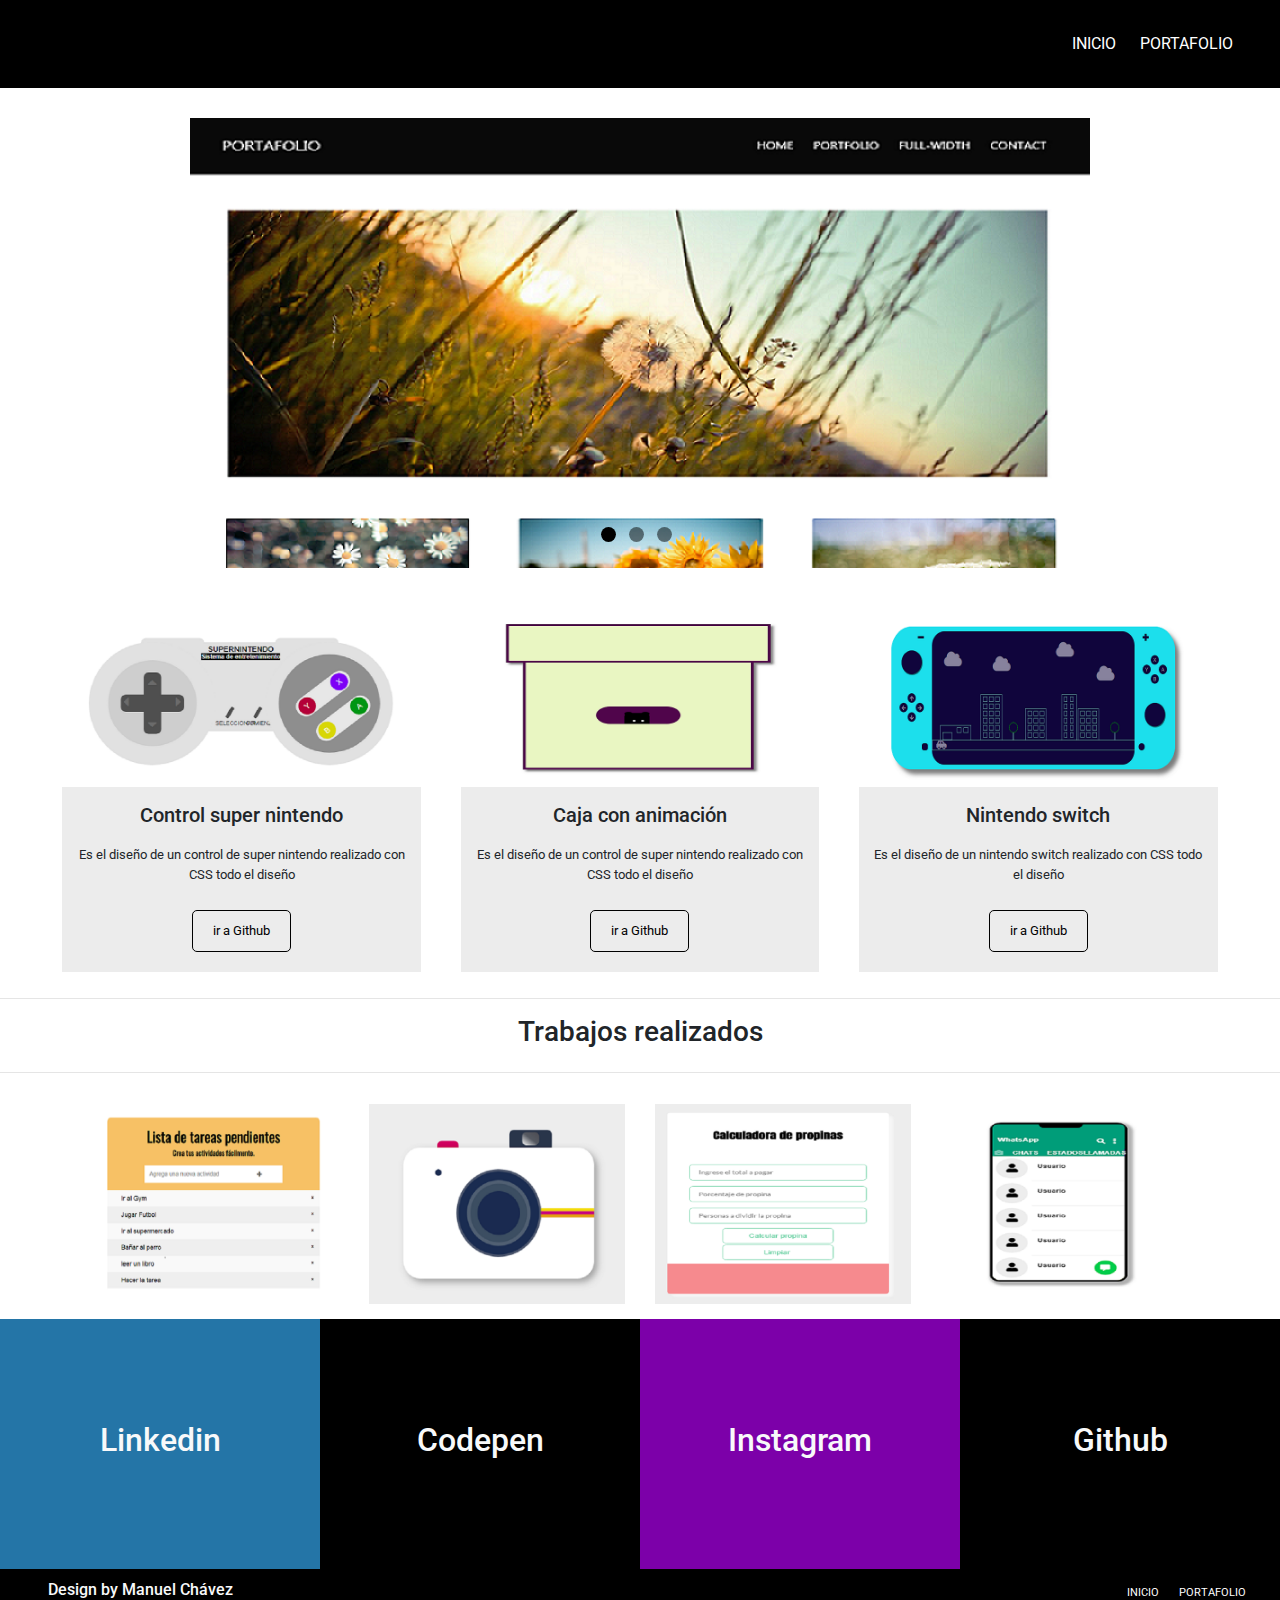
==== index.html @ 8be3941d "Se realiza el primer backup" ====
<!DOCTYPE html>
<html lang="en">
<head>
    <meta charset="UTF-8">
    <meta name="viewport" content="width=device-width, initial-scale=1.0">
    <meta http-equiv="X-UA-Compatible" content="ie=edge">
    <link rel="stylesheet" href="https://use.fontawesome.com/releases/v5.8.2/css/all.css" integrity="sha384-oS3vJWv+0UjzBfQzYUhtDYW+Pj2yciDJxpsK1OYPAYjqT085Qq/1cq5FLXAZQ7Ay" crossorigin="anonymous">
    <link rel="stylesheet" href="css/bootstrap.css">
    <link rel="stylesheet" href="css/style.css">
    <title>Portafolio Web | Home</title>
</head>
<body>
    <!--SECTION MENU-->
    <nav class="navbar navbar-expand-lg navbar-dark bg-dark">
      <header class="container-fluid">
        <button class="navbar-toggler" type="button" data-toggle="collapse" data-target="#navbarNavAltMarkup" aria-controls="navbarNavAltMarkup" aria-expanded="false" aria-label="Toggle navigation">
          <span class="navbar-toggler-icon"></span>
        </button>
        <div class="collapse navbar-collapse" id="navbarNavAltMarkup">
          <div class="navbar-nav ml-auto">
            <a class="nav-item nav-link py-4 mr-2" href="index.html">INICIO</a>
            <a class="nav-item nav-link py-4 mr-2" href="portafolio.html">PORTAFOLIO</a>
          </div>
        </div>
      </header>    
    </nav>
    <!--SECTION CONTAINER CAROUSEL-->
    <section class="container-main">
      <article class="container-carousel">
        <div id="carouselExampleIndicators" class="carousel slide" data-ride="carousel">
          <ol class="carousel-indicators">
            <li data-target="#carouselExampleIndicators" data-slide-to="0" class="active"></li>
            <li data-target="#carouselExampleIndicators" data-slide-to="1"></li>
            <li data-target="#carouselExampleIndicators" data-slide-to="2"></li>
          </ol>
          <section class="carousel-inner">
            <article class="carousel-item active">
              <img src="./img/Template-PortafolioWorpress.PNG" class="d-block w-100" alt="...">
            </article>
            <article class="carousel-item">
              <img src="./img/Template-PocasPulgas.png" class="d-block w-100" alt="...">
            </article>
            <article class="carousel-item">
              <img src="./img/TemplatePortafolio.PNG" class="d-block w-100" alt="...">
            </article>
          </section>
        </div>
      </article>
    </section>

    <!--SECTION CONTAINER CARD-->
    <section class="container-main flex-wrap">
      <!--CARD ITEM #1-->
      <article class="card-item-body">
        <header class="card-item-img">
          <img src="./img/design-control.png"  alt="">
        </header>
        <footer class="card-item-content d-flex flex-column justify-content-center align-items-center">
            <h5 class="mt-3">Control super nintendo</h5>
            <p class="text-style">Es el diseño de un control de super nintendo realizado con CSS todo el diseño</p>
            <a href="https://github.com/mmedinasv05/Design-Control-SuperNintendo" target="_blank" class="btn-github">ir a Github <span class="fas fa-arrow-right"></span></a>
        </footer>
      </article>
      <!--CARD ITEM #2-->
      <article class="card-item-body">
        <header class="card-item-img">
          <img src="./img/design-box-animal.png"  alt="">
        </header>
        <footer class="card-item-content d-flex flex-column justify-content-center align-items-center">
            <h5 class="mt-3">Caja con animación</h5>
            <p class="text-style">Es el diseño de un control de super nintendo realizado con CSS todo el diseño</p>
            <a href="https://github.com/mmedinasv05/Box-Animation-Animal" target="_blank" class="btn-github">ir a Github <span class="fas fa-arrow-right"></span></a>
        </footer>
      </article>
      <!--CARD ITEM #3-->
      <article class="card-item-body">
        <header class="card-item-img">
            <img src="./img/design-nintendo-switch.png"  alt="">
        </header>
        <footer class="card-item-content d-flex flex-column justify-content-center align-items-center">
          <h5 class="mt-3">Nintendo switch</h5>
          <p class="text-style">Es el diseño de un nintendo switch realizado con CSS todo el diseño</p>
          <a href="https://github.com/mmedinasv05/Design-NintendoSwitch" target='_blank' class="btn-github">ir a Github <span class="fas fa-arrow-right"></span></a>
        </footer>
      </article>
    </section>
    <hr>
    <section class="container-main">
      <h3>Trabajos realizados</h3>
    </section>
    <hr>
    <!--SECTION CARD SMALL-->
    <section class="container-main flex-wrap">
      <article class="card-section">
        <section class="card-section-body">
            <a href="portafolio.html" class="btn-github">Ver mas <span class="fas fa-arrow-right"></span></a>
        </section>
        <img src="./img/Todo-List.png" class="img-block" alt="">
      </article>

      <article class="card-section">
        <section class="card-section-body">
          <a href="portafolio.html" class="btn-github">Ver mas <span class="fas fa-arrow-right"></span></a>
        </section>
        <img src="./img/Camara.png" class="img-block" alt="">
      </article>

      <article class="card-section">
        <section class="card-section-body">
          <a href="portafolio.html" class="btn-github">Ver mas <span class="fas fa-arrow-right"></span></a>
        </section>
        <img src="./img/calculadora.png" class="img-block" alt="">
      </article>

        <article class="card-section">
          <section class="card-section-body">
            <a href="portafolio.html" class="btn-github">Ver mas <span class="fas fa-arrow-right"></span></a>
          </section>
          <img src="./img/whatsapp.png" class="img-block" alt="">
        </article>
    </section>

    <!--SECTION FOOTER-->
    <footer class="container-main d-flex flex-wrap">
        <nav class="container-item-footer-L">
            <span class="fab fa-linkedin-in"></span>
          <a href="https://www.linkedin.com/in/manuel-chavez-841b82178/" title="Linkedin" target="_blank">
            <h2 class="text-light">Linkedin</h2>
          </a>
        </nav>
        <nav class="container-item-footer-C">
          <span class="fab fa-codepen"></span>
          <a href="https://codepen.io/mmedinasv/" title="Codepen" target="_blank">
            <h2 class="text-light">Codepen</h2>
          </a>
        </nav>
        <nav class="container-item-footer-I">
          <span class="fab fa-instagram"></span>
          <a href="https://www.instagram.com/mmedina_oficial/" title="Instagram" target="_blank">
            <h2 class="text-light">Instagram</h2>
          </a>
        </nav>
        <nav class="container-item-footer-G">
          <span class="fab fa-github"></span>
          <a href="https://github.com/mmedinasv05" title="Github" target="_blank">
            <h2 class="text-light">Github</h2>
          </a>
        </nav>
    </footer>
    <footer class="conatiner-main d-flex flex-wrap">
      <footer class="sub-footer p-4 justify-content-start">
        <h6 class="ml-4 text-light"><span class="far fa-copyright"></span> Design by Manuel Chávez</h6>
      </footer>
      <footer class="sub-footer p-4 justify-content-end">
        <a href="index.html">INICIO</a>
        <a href="portafolio.html">PORTAFOLIO</a>
      </footer>
    </footer>
<script src="./js/jquery.js"></script>
<script src="./js/bootstrap.js"></script>
</body>
</html>
---- css/style.css ----
@import url('https://fonts.googleapis.com/css?family=Roboto&display=swap');

*,
*::after,
*::before{
    margin: 0;
    padding: 0;
    box-sizing: border-box;
}
/**************************CUSTOM PROPERTIES**************************/
:root{
    --white: #FFFFFF;
    --black: #000000;

    --font-menu: 'Roboto', sans-serif;
}
/***********************RESERT STYLE BOOTSTRAP***********************/
.navbar-dark .navbar-toggler-icon {
    background-image: url("data:image/svg+xml,%3csvg viewBox='0 0 30 30' xmlns='http://www.w3.org/2000/svg'%3e%3cpath stroke='rgb(255, 255, 255)' stroke-width='2' stroke-linecap='round' stroke-miterlimit='10' d='M4 7h22M4 15h22M4 23h22'/%3e%3c/svg%3e");
}
.carousel{
    max-width: 900px;
}
.bg-dark{
    background-color: var(--black) !important;
}
.navbar-dark .navbar-nav .nav-link {
    color: var(--white);
    font-family: var(--font-menu);
}
a{
    text-decoration: none;
}
a:hover{
    text-decoration: none;
}
/*************************MY STYLE BOOTSTRAP*************************/
.bg-color{
    background-color: red;
}
.container-main{
    flex-grow: 1;
    display: flex;
    justify-content: center;
    align-items: center;
    background-color: none;
}
.container-carousel{
    width: 900px;
    margin: 30px 0;
}
.card-item-body{
    width: 28%;
    height: auto;
    background-color: var(--white);
    margin: 10px 20px;
}
.card-item-img{
    width: 100%;
    height: auto;
    background-color: blue;
}
.card-item-content{
    width: 100%;
    height: auto;
    background-color: #ececec;
}
.card-item-body .card-item-img img{
    width: 100%;
}
.btn-github{
    padding: 10px 20px;
    border: 1px solid #000000;
    font-size: 13px;
    border-radius: 5px;
    text-decoration: none;
    color: #000000;
    transition: all 0.5s ease;
    margin-bottom: 20px;
}
.btn-github:hover{
    background-color: #000000;
    color: #FFFFFF;
    text-decoration: none;
}
.text-style{
    font-size: 13px;
    text-align: center;
    padding: 10px 10px;
}
.card-section{
    width: 20%;
    height: 200px;
    background-color: #FFFFFF;
    margin: 15px 15px;
    position: relative;
}
.card-section-body{
    width: 100%;
    height: 200px;
    background-color: #FFFFFF;
    position: absolute;
    top: 0;
    left: 0;
    opacity: 0;
    transition: 1s;
    display: flex;
    justify-content: center;
    align-items: center;
    background-color: none;
}
.card-section:hover .card-section-body{
    opacity: 1;
}
.img-block{
    width: 100%;
    height: 100%;
    transition: 1s;
}
.container-item-footer-L,
.container-item-footer-C,
.container-item-footer-I,
.container-item-footer-G{
    width: 25%;
    height: 250px;
    display: flex;
    justify-content: center;
    align-items: center;
    flex-direction: column;
    position: relative;
    transition: 1s;
}
h2{
    transition: 1s;
}
.container-item-footer-L{
    background-color: #2475A7;
}
.container-item-footer-C,
.container-item-footer-G{
    background-color: #000000;
}
.container-item-footer-I{
    background-color: #7C00A9;
}
.fa-linkedin-in,
.fa-codepen,
.fa-instagram,
.fa-github{
    color: #FFFFFF;
    font-size: 30px;
    transition: all 1s ease;
    transform: translateY(35px);
    opacity: 0;
}
.container-item-footer-L:hover .fa-linkedin-in,
.container-item-footer-C:hover .fa-codepen,
.container-item-footer-I:hover .fa-instagram,
.container-item-footer-G:hover .fa-github{
    transform: translateY(0);
    opacity: 1;
}
.container-item-footer-L:hover h2,
.container-item-footer-C:hover h2,
.container-item-footer-I:hover h2,
.container-item-footer-G:hover h2{
    margin-top: 10px;
}
.sub-footer{
    width: 50%;
    height: 40px;
    background-color: #000000;
    display: flex;
    align-items: center;
}
footer.conatiner-main > .sub-footer > a{
    color: #FFFFFF;
    position: relative;
    font-size: 11px;
    transform: translateY(0);
    opacity: 1;
    margin: 0 10px;
}

/*************************MEDIA QUERY MEDIUM************************/
@media (max-width:768px){
    .container-carousel{
        width: 90%;
        margin: 30px 0;
    }
    .card-item-body{
        width: 50%;
        height: 350px;
        margin: 20px 20px;
    }
}

/*************************MEDIA QUERY SMALL*************************/
@media (max-width: 420px){
    .container-carousel{
        width: 90%;
        margin: 30px 0;
    }
    .card-item-body{
        width: 90%;
        height: 350px;
        margin: 20px 0;
    }
    .card-section{
        width: 90%;
        height: 250px;
        margin: 15px 0;
    }
    .d-none{
        display: none;
    }
    .sub-footer{
        width: 100%;
        height: 50px;
        background-color: #000000;
        display: flex;
        justify-content: center;
        align-items: center;
    }
    .container-item-footer-L,
    .container-item-footer-C,
    .container-item-footer-I,
    .container-item-footer-G{
        width: 100%;
        height: 250px;
        display: flex;
        justify-content: center;
        align-items: center;
        flex-direction: column;
        position: relative;
        transition: 1s;
    }
}
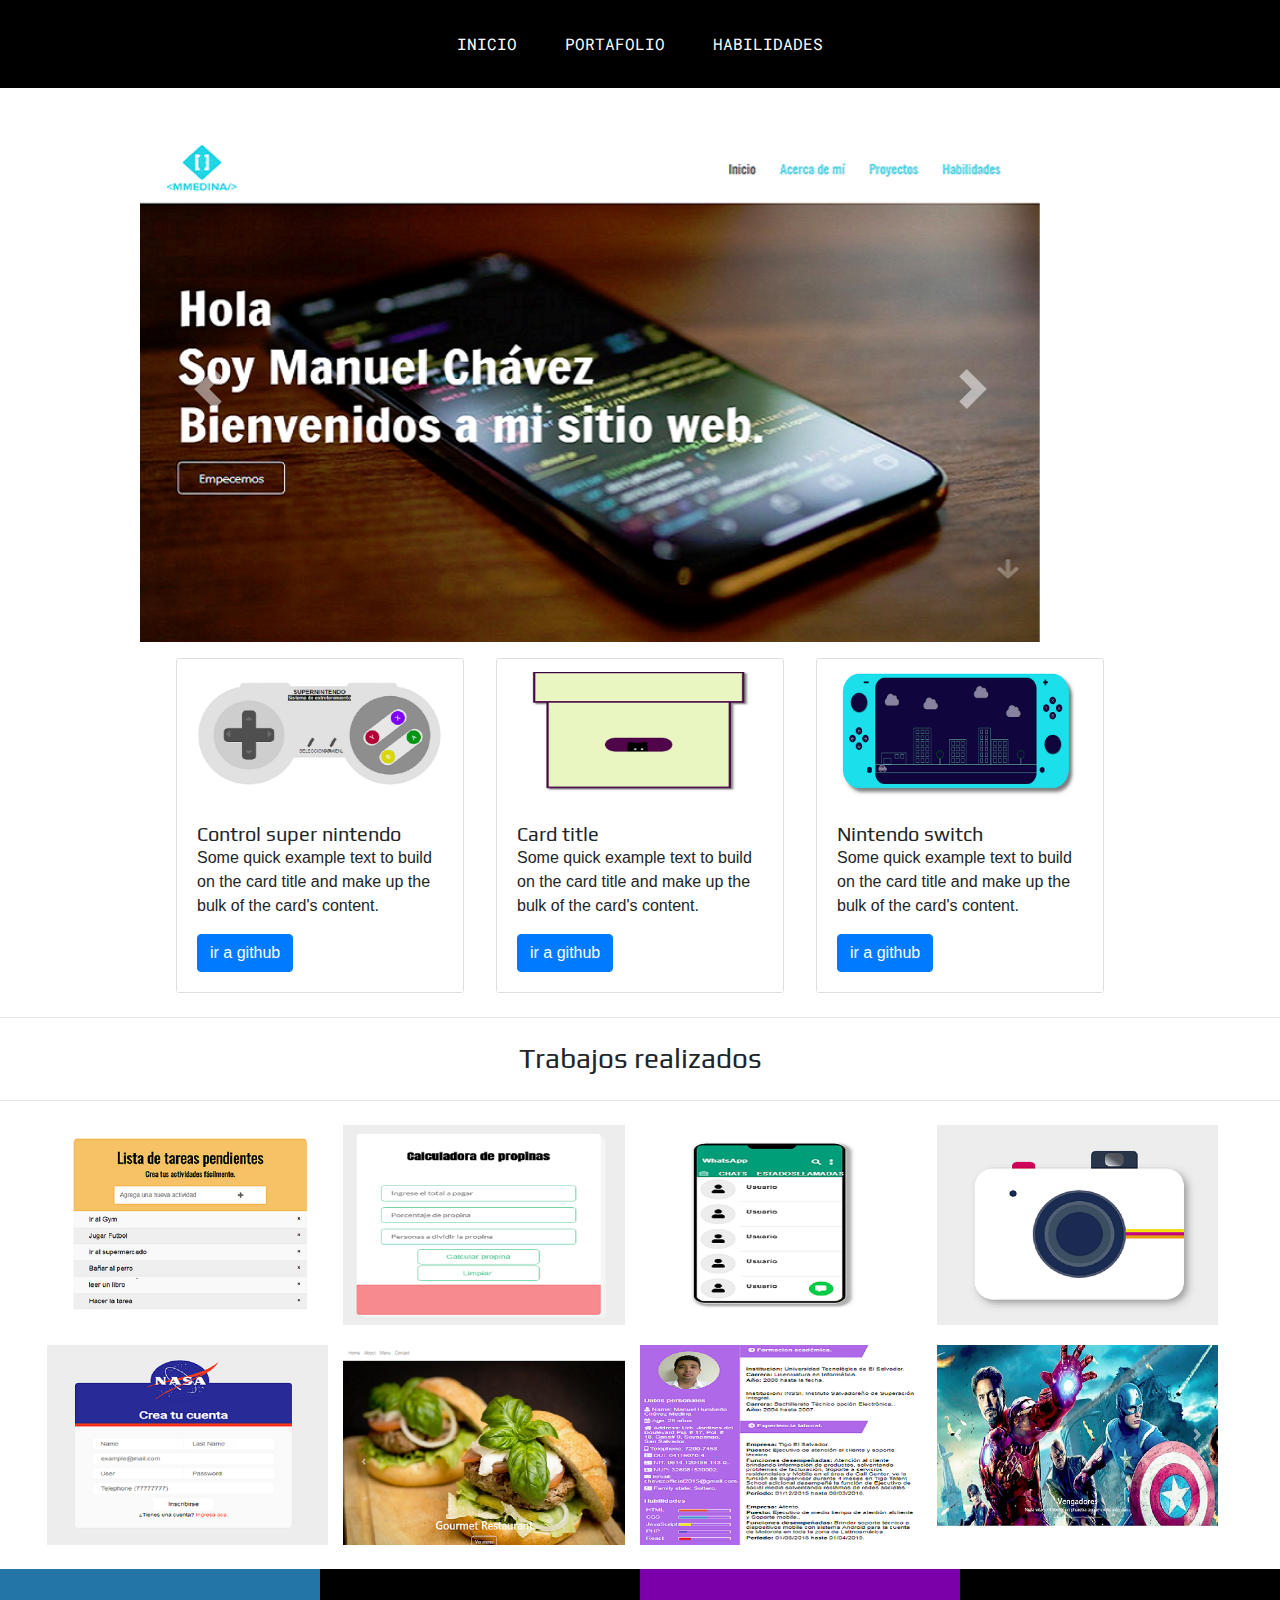
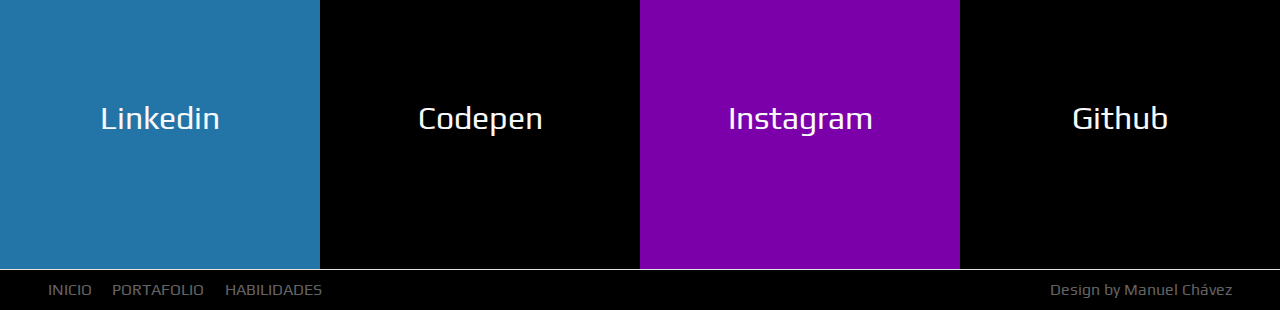
==== commit cbf5a847: "Se agregar la seccion de habilidades al menu y se agregan mas item a la opcion de portafolio" ====
--- a/index.html
+++ b/index.html
@@ -5,118 +5,138 @@
     <meta name="viewport" content="width=device-width, initial-scale=1.0">
     <meta http-equiv="X-UA-Compatible" content="ie=edge">
     <link rel="stylesheet" href="https://use.fontawesome.com/releases/v5.8.2/css/all.css" integrity="sha384-oS3vJWv+0UjzBfQzYUhtDYW+Pj2yciDJxpsK1OYPAYjqT085Qq/1cq5FLXAZQ7Ay" crossorigin="anonymous">
-    <link rel="stylesheet" href="css/bootstrap.css">
-    <link rel="stylesheet" href="css/style.css">
-    <title>Portafolio Web | Home</title>
+    <link rel="stylesheet" href="./css/bootstrap.css">
+    <link rel="stylesheet" href="./css/style.css">
+    <title>Home - Portafolio web</title>
 </head>
 <body>
     <!--SECTION MENU-->
-    <nav class="navbar navbar-expand-lg navbar-dark bg-dark">
-      <header class="container-fluid">
+    <header class="navbar navbar-expand-lg navbar-dark bg-dark">
         <button class="navbar-toggler" type="button" data-toggle="collapse" data-target="#navbarNavAltMarkup" aria-controls="navbarNavAltMarkup" aria-expanded="false" aria-label="Toggle navigation">
-          <span class="navbar-toggler-icon"></span>
+            <span class="navbar-toggler-icon"></span>
         </button>
-        <div class="collapse navbar-collapse" id="navbarNavAltMarkup">
-          <div class="navbar-nav ml-auto">
-            <a class="nav-item nav-link py-4 mr-2" href="index.html">INICIO</a>
-            <a class="nav-item nav-link py-4 mr-2" href="portafolio.html">PORTAFOLIO</a>
-          </div>
-        </div>
-      </header>    
-    </nav>
-    <!--SECTION CONTAINER CAROUSEL-->
-    <section class="container-main">
-      <article class="container-carousel">
-        <div id="carouselExampleIndicators" class="carousel slide" data-ride="carousel">
-          <ol class="carousel-indicators">
-            <li data-target="#carouselExampleIndicators" data-slide-to="0" class="active"></li>
-            <li data-target="#carouselExampleIndicators" data-slide-to="1"></li>
-            <li data-target="#carouselExampleIndicators" data-slide-to="2"></li>
-          </ol>
-          <section class="carousel-inner">
-            <article class="carousel-item active">
-              <img src="./img/Template-PortafolioWorpress.PNG" class="d-block w-100" alt="...">
-            </article>
-            <article class="carousel-item">
-              <img src="./img/Template-PocasPulgas.png" class="d-block w-100" alt="...">
-            </article>
-            <article class="carousel-item">
-              <img src="./img/TemplatePortafolio.PNG" class="d-block w-100" alt="...">
-            </article>
-          </section>
-        </div>
-      </article>
+        <section class="collapse navbar-collapse" id="navbarNavAltMarkup">
+            <nav class="navbar-nav ml-auto mr-auto">
+                <a class="nav-item nav-link p-4" href="index.html">INICIO</a>
+                <a class="nav-item nav-link p-4" href="portafolio.html">PORTAFOLIO</a>
+                <a class="nav-item nav-link p-4" href="habilidades.html">HABILIDADES</a>
+            </nav>
+        </section>
+    </header>
+
+    <!--SECTION CAROUSEL SLIDE-->
+    <section class="container-fluid d-flex justify-content-center align-items-center">
+        <section class="container-carousel-slides my-5">
+            <div id="carouselExampleControls" class="carousel slide" data-ride="carousel">
+                <div class="carousel-inner">
+                    <article class="carousel-item active">
+                        <img src="./image/Template-PortafolioWeb.PNG" class="d-block w-100" alt="...">
+                    </article>
+                    <article class="carousel-item">
+                        <img src="./image/Template-PortafolioWorpress.PNG" class="d-block w-100" alt="...">
+                    </article>
+                    <article class="carousel-item">
+                        <img src="./image/Template-PocasPulgas.png" class="d-block w-100" alt="...">
+                    </article>
+                </div>
+                <a class="carousel-control-prev" href="#carouselExampleControls" role="button" data-slide="prev">
+                    <span class="carousel-control-prev-icon" aria-hidden="true"></span>
+                    <span class="sr-only">Previous</span>
+                </a>
+                <a class="carousel-control-next" href="#carouselExampleControls" role="button" data-slide="next">
+                    <span class="carousel-control-next-icon" aria-hidden="true"></span>
+                    <span class="sr-only">Next</span>
+                </a>
+            </div>
+         </section>
     </section>
 
-    <!--SECTION CONTAINER CARD-->
-    <section class="container-main flex-wrap">
-      <!--CARD ITEM #1-->
-      <article class="card-item-body">
-        <header class="card-item-img">
-          <img src="./img/design-control.png"  alt="">
-        </header>
-        <footer class="card-item-content d-flex flex-column justify-content-center align-items-center">
-            <h5 class="mt-3">Control super nintendo</h5>
-            <p class="text-style">Es el diseño de un control de super nintendo realizado con CSS todo el diseño</p>
-            <a href="https://github.com/mmedinasv05/Design-Control-SuperNintendo" target="_blank" class="btn-github">ir a Github <span class="fas fa-arrow-right"></span></a>
-        </footer>
-      </article>
-      <!--CARD ITEM #2-->
-      <article class="card-item-body">
-        <header class="card-item-img">
-          <img src="./img/design-box-animal.png"  alt="">
-        </header>
-        <footer class="card-item-content d-flex flex-column justify-content-center align-items-center">
-            <h5 class="mt-3">Caja con animación</h5>
-            <p class="text-style">Es el diseño de un control de super nintendo realizado con CSS todo el diseño</p>
-            <a href="https://github.com/mmedinasv05/Box-Animation-Animal" target="_blank" class="btn-github">ir a Github <span class="fas fa-arrow-right"></span></a>
-        </footer>
-      </article>
-      <!--CARD ITEM #3-->
-      <article class="card-item-body">
-        <header class="card-item-img">
-            <img src="./img/design-nintendo-switch.png"  alt="">
-        </header>
-        <footer class="card-item-content d-flex flex-column justify-content-center align-items-center">
-          <h5 class="mt-3">Nintendo switch</h5>
-          <p class="text-style">Es el diseño de un nintendo switch realizado con CSS todo el diseño</p>
-          <a href="https://github.com/mmedinasv05/Design-NintendoSwitch" target='_blank' class="btn-github">ir a Github <span class="fas fa-arrow-right"></span></a>
-        </footer>
-      </article>
+    <!--SECTION CARD GITHUB-->
+    <section class="container-fluid d-flex flex-wrap justify-content-center align-items-center">
+        <article class="card my-4 mx-3" style="width: 18rem;">
+            <img src="./image/design-control.png" class="card-img-top" alt="...">
+            <section class="card-body">
+                <h5 class="card-title">Control super nintendo</h5>
+                <p class="card-text">Some quick example text to build on the card title and make up the bulk of the card's content.</p>
+                <a href="#" class="btn btn-primary">ir a github</a>
+            </section>
+        </article>
+
+        <article class="card my-4 mx-3" style="width: 18rem;">
+            <img src="./image/design-box-animal.png" class="card-img-top" alt="...">
+            <section class="card-body">
+                <h5 class="card-title">Card title</h5>
+                <p class="card-text">Some quick example text to build on the card title and make up the bulk of the card's content.</p>
+                <a href="#" class="btn btn-primary">ir a github</a>
+            </section>
+        </article>
+
+        <article class="card my-4 mx-3" style="width: 18rem;">
+            <img src="./image/design-nintendo-switch.png" class="card-img-top" alt="...">
+            <section class="card-body">
+                <h5 class="card-title">Nintendo switch</h5>
+                <p class="card-text">Some quick example text to build on the card title and make up the bulk of the card's content.</p>
+                <a href="#" class="btn btn-primary">ir a github</a>
+            </section>
+        </article>
+    </section>
+
+    <hr>
+    <section class="container-fluid d-flex justify-content-center align-items-center">
+        <h3 class="py-4">Trabajos realizados</h3>
     </section>
     <hr>
-    <section class="container-main">
-      <h3>Trabajos realizados</h3>
-    </section>
-    <hr>
-    <!--SECTION CARD SMALL-->
-    <section class="container-main flex-wrap">
-      <article class="card-section">
-        <section class="card-section-body">
-            <a href="portafolio.html" class="btn-github">Ver mas <span class="fas fa-arrow-right"></span></a>
-        </section>
-        <img src="./img/Todo-List.png" class="img-block" alt="">
-      </article>
 
-      <article class="card-section">
-        <section class="card-section-body">
-          <a href="portafolio.html" class="btn-github">Ver mas <span class="fas fa-arrow-right"></span></a>
-        </section>
-        <img src="./img/Camara.png" class="img-block" alt="">
-      </article>
+    <!--SECTION CARD-->
+    <section class="container-flui d-flex flex-wrap justify-content-center align-items-center">
+        <article class="card-style-second mt-4">
+            <section class="card-style-opacity">
+                <a href="#" class="btn btn-primary">ver mas.</a>
+            </section>
+            <img src="./image/Todo-List.png" class="img-responsive" alt="">
+        </article>
+        <article class="card-style-second mt-4">
+            <section class="card-style-opacity">
+                <a href="#" class="btn btn-primary">ver mas.</a>
+            </section>
+            <img src="./image/calculadora.png" class="img-responsive" alt="">
+        </article>
+        <article class="card-style-second mt-4">
+            <section class="card-style-opacity">
+                <a href="#" class="btn btn-primary">ver mas.</a>
+            </section>
+            <img src="./image/whatsapp.png" class="img-responsive" alt="">
+        </article>
+        <article class="card-style-second mt-4">
+            <section class="card-style-opacity">
+                <a href="#" class="btn btn-primary">ver mas.</a>
+            </section>
+            <img src="./image/Camara.png" class="img-responsive" alt="">
+        </article>
 
-      <article class="card-section">
-        <section class="card-section-body">
-          <a href="portafolio.html" class="btn-github">Ver mas <span class="fas fa-arrow-right"></span></a>
-        </section>
-        <img src="./img/calculadora.png" class="img-block" alt="">
-      </article>
-
-        <article class="card-section">
-          <section class="card-section-body">
-            <a href="portafolio.html" class="btn-github">Ver mas <span class="fas fa-arrow-right"></span></a>
-          </section>
-          <img src="./img/whatsapp.png" class="img-block" alt="">
+        <article class="card-style-second mb-4">
+            <section class="card-style-opacity">
+                <a href="#" class="btn btn-primary">ver mas.</a>
+            </section>
+            <img src="./image/formulario.png" class="img-responsive" alt="">
+        </article>
+        <article class="card-style-second mb-4">
+            <section class="card-style-opacity">
+                <a href="#" class="btn btn-primary">ver mas.</a>
+            </section>
+            <img src="./image/restaurante.png" class="img-responsive" alt="">
+        </article>
+        <article class="card-style-second mb-4">
+            <section class="card-style-opacity">
+                <a href="#" class="btn btn-primary">ver mas.</a>
+            </section>
+            <img src="./image/Curriculum.png" class="img-responsive" alt="">
+        </article>
+        <article class="card-style-second mb-4">
+            <section class="card-style-opacity">
+                <a href="#" class="btn btn-primary">ver mas.</a>
+            </section>
+            <img src="./image/movie.png" class="img-responsive" alt="">
         </article>
     </section>
 
@@ -124,37 +144,41 @@
     <footer class="container-main d-flex flex-wrap">
         <nav class="container-item-footer-L">
             <span class="fab fa-linkedin-in"></span>
-          <a href="https://www.linkedin.com/in/manuel-chavez-841b82178/" title="Linkedin" target="_blank">
-            <h2 class="text-light">Linkedin</h2>
-          </a>
+            <a href="https://www.linkedin.com/in/manuel-chavez-841b82178/" title="Linkedin" target="_blank">
+                <h2 class="text-light">Linkedin</h2>
+             </a>
         </nav>
         <nav class="container-item-footer-C">
-          <span class="fab fa-codepen"></span>
-          <a href="https://codepen.io/mmedinasv/" title="Codepen" target="_blank">
-            <h2 class="text-light">Codepen</h2>
-          </a>
+            <span class="fab fa-codepen"></span>
+            <a href="https://codepen.io/mmedinasv/" title="Codepen" target="_blank">
+                <h2 class="text-light">Codepen</h2>
+             </a>
         </nav>
         <nav class="container-item-footer-I">
-          <span class="fab fa-instagram"></span>
-          <a href="https://www.instagram.com/mmedina_oficial/" title="Instagram" target="_blank">
-            <h2 class="text-light">Instagram</h2>
-          </a>
+            <span class="fab fa-instagram"></span>
+            <a href="https://www.instagram.com/mmedina_oficial/" title="Instagram" target="_blank">
+                <h2 class="text-light">Instagram</h2>
+            </a>
         </nav>
         <nav class="container-item-footer-G">
-          <span class="fab fa-github"></span>
-          <a href="https://github.com/mmedinasv05" title="Github" target="_blank">
-            <h2 class="text-light">Github</h2>
-          </a>
+            <span class="fab fa-github"></span>
+            <a href="https://github.com/mmedinasv05" title="Github" target="_blank">
+                <h2 class="text-light">Github</h2>
+            </a>
         </nav>
     </footer>
-    <footer class="conatiner-main d-flex flex-wrap">
-      <footer class="sub-footer p-4 justify-content-start">
-        <h6 class="ml-4 text-light"><span class="far fa-copyright"></span> Design by Manuel Chávez</h6>
-      </footer>
-      <footer class="sub-footer p-4 justify-content-end">
-        <a href="index.html">INICIO</a>
-        <a href="portafolio.html">PORTAFOLIO</a>
-      </footer>
+    <hr>
+    <footer class="container-main d-flex flex-wrap">
+        <nav class="sub-footer d-flex justify-content-start align-items-center">
+            <ul>
+                <li class="ml-5"><a href="index.html">INICIO</a></li>
+                <li class="ml-3"><a href="portafolio.html">PORTAFOLIO</a></li>
+                <li class="ml-3"><a href="habilidades.html">HABILIDADES</a></li>
+            </ul>
+        </nav>
+        <nav class="sub-footer d-flex justify-content-end align-items-center">
+            <h6 class="mr-5">Design by Manuel Chávez</h6>
+        </nav>
     </footer>
 <script src="./js/jquery.js"></script>
 <script src="./js/bootstrap.js"></script>
--- a/css/style.css
+++ b/css/style.css
@@ -1,134 +1,78 @@
-@import url('https://fonts.googleapis.com/css?family=Roboto&display=swap');
-
-*,
-*::after,
-*::before{
+@import url('https://fonts.googleapis.com/css?family=Roboto+Mono&display=swap');
+@import url('https://fonts.googleapis.com/css?family=Play&display=swap');
+
+
+/********************CUSTOM PROPERTIES********************/
+:root{
+    --font-menu: 'Roboto Mono', monospace;
+    --font-title: 'Play', sans-serif;
+}
+
+
+/******************RESET STYLE BOOTSTRAP******************/
+.navbar-dark .navbar-nav .nav-link {
+    font-family: var(--font-menu);
+}
+hr{
+    padding: 0;
     margin: 0;
-    padding: 0;
-    box-sizing: border-box;
-}
-/**************************CUSTOM PROPERTIES**************************/
-:root{
-    --white: #FFFFFF;
-    --black: #000000;
-
-    --font-menu: 'Roboto', sans-serif;
-}
-/***********************RESERT STYLE BOOTSTRAP***********************/
-.navbar-dark .navbar-toggler-icon {
-    background-image: url("data:image/svg+xml,%3csvg viewBox='0 0 30 30' xmlns='http://www.w3.org/2000/svg'%3e%3cpath stroke='rgb(255, 255, 255)' stroke-width='2' stroke-linecap='round' stroke-miterlimit='10' d='M4 7h22M4 15h22M4 23h22'/%3e%3c/svg%3e");
-}
-.carousel{
-    max-width: 900px;
-}
-.bg-dark{
-    background-color: var(--black) !important;
-}
-.navbar-dark .navbar-nav .nav-link {
-    color: var(--white);
-    font-family: var(--font-menu);
-}
-a{
-    text-decoration: none;
-}
-a:hover{
-    text-decoration: none;
-}
-/*************************MY STYLE BOOTSTRAP*************************/
-.bg-color{
-    background-color: red;
-}
-.container-main{
-    flex-grow: 1;
+}
+h3,
+h5,
+h2,
+h6,
+h4{
+    font-family: var(--font-title);
+}
+.card > .card-body{
+    background-color: #ffffff;
+}
+/************************MY STYLE************************/
+.container-carousel-slides{
+    width: 80%;
+    height: 450px;
+}
+.card-style-second{
+    width: 22%;
+    height: 200px;
+    position: relative;
+    overflow: hidden;
+    margin-right: 15px;
+    margin-top: 20px;
+}
+.card-style-opacity{
+    width: 100%;
+    height: 100%;
+    background-color: #ececec;
+    position: absolute;
+    top: 0;
+    left: 0;
+    transform: translateX(-101%);
+    transition: all 0.5s ease-in-out;
     display: flex;
     justify-content: center;
     align-items: center;
-    background-color: none;
-}
-.container-carousel{
-    width: 900px;
-    margin: 30px 0;
-}
-.card-item-body{
-    width: 28%;
-    height: auto;
-    background-color: var(--white);
-    margin: 10px 20px;
-}
-.card-item-img{
-    width: 100%;
-    height: auto;
-    background-color: blue;
-}
-.card-item-content{
-    width: 100%;
-    height: auto;
-    background-color: #ececec;
-}
-.card-item-body .card-item-img img{
-    width: 100%;
-}
-.btn-github{
-    padding: 10px 20px;
-    border: 1px solid #000000;
-    font-size: 13px;
-    border-radius: 5px;
-    text-decoration: none;
-    color: #000000;
-    transition: all 0.5s ease;
-    margin-bottom: 20px;
-}
-.btn-github:hover{
-    background-color: #000000;
-    color: #FFFFFF;
-    text-decoration: none;
-}
-.text-style{
-    font-size: 13px;
-    text-align: center;
-    padding: 10px 10px;
-}
-.card-section{
-    width: 20%;
-    height: 200px;
-    background-color: #FFFFFF;
-    margin: 15px 15px;
-    position: relative;
-}
-.card-section-body{
-    width: 100%;
-    height: 200px;
-    background-color: #FFFFFF;
-    position: absolute;
-    top: 0;
-    left: 0;
-    opacity: 0;
-    transition: 1s;
-    display: flex;
-    justify-content: center;
-    align-items: center;
-    background-color: none;
-}
-.card-section:hover .card-section-body{
-    opacity: 1;
-}
-.img-block{
+}
+.card-style-second:hover .card-style-opacity{
+    transform: translateX(0);
+}
+.img-responsive{
     width: 100%;
     height: 100%;
-    transition: 1s;
-}
-.container-item-footer-L,
-.container-item-footer-C,
-.container-item-footer-I,
-.container-item-footer-G{
+}
+
+[class^='container-item-footer']{
     width: 25%;
-    height: 250px;
+    height: 300px;
     display: flex;
     justify-content: center;
     align-items: center;
     flex-direction: column;
     position: relative;
     transition: 1s;
+}
+[class^='container-item-footer'] > a:hover{
+    text-decoration: none;
 }
 h2{
     transition: 1s;
@@ -170,69 +114,177 @@
     width: 50%;
     height: 40px;
     background-color: #000000;
+}
+.sub-footer ul li a{
+    color: #636363;
+    font-family: var(--font-title);
+}
+.sub-footer ul li a:hover{
+    color: #FFFFFF;
+    text-decoration: none;
+}
+ul{
+    list-style: none;
+    margin: 0 !important;
+    padding: 0 !important;
+}
+ul li{
+    display: inline-block;
+    padding: 0 !important;
+    margin: 0 !important;
+}
+.sub-footer > h6{
+    color: #636363;
+}
+.container-skills{
+    width: 100%;
+    height: 80px;
+    background-color: #FFFFFF;
     display: flex;
+    justify-content: center;
     align-items: center;
-}
-footer.conatiner-main > .sub-footer > a{
-    color: #FFFFFF;
+    flex-direction: column;
+}
+[class^='progress-skills-']{
+    width: 50%;
+    height: 30px;
+    background-color: #ececec;
+    border-radius: 10px;
     position: relative;
-    font-size: 11px;
-    transform: translateY(0);
-    opacity: 1;
-    margin: 0 10px;
-}
-
-/*************************MEDIA QUERY MEDIUM************************/
-@media (max-width:768px){
-    .container-carousel{
-        width: 90%;
-        margin: 30px 0;
-    }
-    .card-item-body{
-        width: 50%;
-        height: 350px;
-        margin: 20px 20px;
-    }
-}
-
-/*************************MEDIA QUERY SMALL*************************/
+}
+[class^='progress-skills-']::before{
+    content: "";
+    height: 100%;
+    background-color: #3A70B8;
+    position: absolute;
+    top: 0;
+    left: 0;
+    border-top-left-radius: 10px;
+    border-bottom-left-radius: 10px;
+}
+
+.progress-skills-H:before,
+.progress-skills-C:before{
+    width: 60%;
+}
+.progress-skills-B:before{
+    width: 50%;
+}
+.progress-skills-J:before{
+    width: 45%;
+}
+.progress-skills-R:before,
+.progress-skills-P:before{
+    width: 30%;
+}
+
+
+
+
+
+/*******************MEDIA QUERY MEDIUM*******************/
+@media (max-width: 768px){
+    .menu-bar{
+        top: 10px;
+        right: 20px;
+    }
+    .container-carousel-slides{
+        width: 90%;
+        height: 400px;
+    }
+    .carousel-control-prev-icon,
+    .carousel-control-next-icon {
+        width: 20px;
+        height: 20px;
+    }
+}
+/****************MEDIA QUERY  SMALL*******************/
+@media (max-width: 576px){
+    .menu-bar{
+        top: 10px;
+        right: 20px;
+    }
+    .container-carousel-slides{
+        width: 95%;
+        height: 300px;
+    }
+    .carousel-control-prev-icon,
+    .carousel-control-next-icon {
+        width: 20px;
+        height: 20px;
+    }
+    .card{
+        width: 30rem !important;
+        margin: 20px 0 !important;
+    }
+    .card-style-second{
+        width: 44%;
+        height: 200px;
+        margin: 10px 10px;
+    }
+    [class^='container-item-footer']{
+        width: 100%;
+        height: 250px;
+    }
+    .sub-footer{
+        width: 100%;
+        height: 50px;
+        display: flex;
+        justify-content: center !important;
+        align-items: center !important;
+    }
+    .sub-footer > ul > li{
+        margin: 0 10px !important;
+    }
+    .sub-footer > h6{
+        margin: 0 !important;
+    }
+    [class^='progress-skills-']{
+        width: 90%;
+    }
+}
+/****************MEDIA QUERY EXTRA SMALL****************/
 @media (max-width: 420px){
-    .container-carousel{
-        width: 90%;
-        margin: 30px 0;
-    }
-    .card-item-body{
-        width: 90%;
-        height: 350px;
-        margin: 20px 0;
-    }
-    .card-section{
+    .menu-bar{
+        top: 10px;
+        right: 20px;
+    }
+    .container-carousel-slides{
+        width: 95%;
+        height: 200px;
+    }
+    .carousel-control-prev-icon,
+    .carousel-control-next-icon {
+        width: 20px;
+        height: 20px;
+    }
+    .card{
+        width: 50rem !important;
+        margin: 10px 0 !important;
+    }
+    .card-style-second{
         width: 90%;
         height: 250px;
         margin: 15px 0;
     }
-    .d-none{
-        display: none;
+    .container-item-footer{
+        width: 100%;
+        height: 250px;
     }
     .sub-footer{
         width: 100%;
         height: 50px;
-        background-color: #000000;
         display: flex;
-        justify-content: center;
-        align-items: center;
-    }
-    .container-item-footer-L,
-    .container-item-footer-C,
-    .container-item-footer-I,
-    .container-item-footer-G{
-        width: 100%;
-        height: 250px;
-        display: flex;
-        justify-content: center;
-        align-items: center;
-        flex-direction: column;
-        position: relative;
-        transition: 1s;
+        justify-content: center !important;
+        align-items: center !important;
+    }
+    .sub-footer > ul > li{
+        margin: 0 10px !important;
+    }
+    .sub-footer > h6{
+        margin: 0 !important;
+    }
+    [class^='progress-skills-']{
+        width: 90%;
     }
 }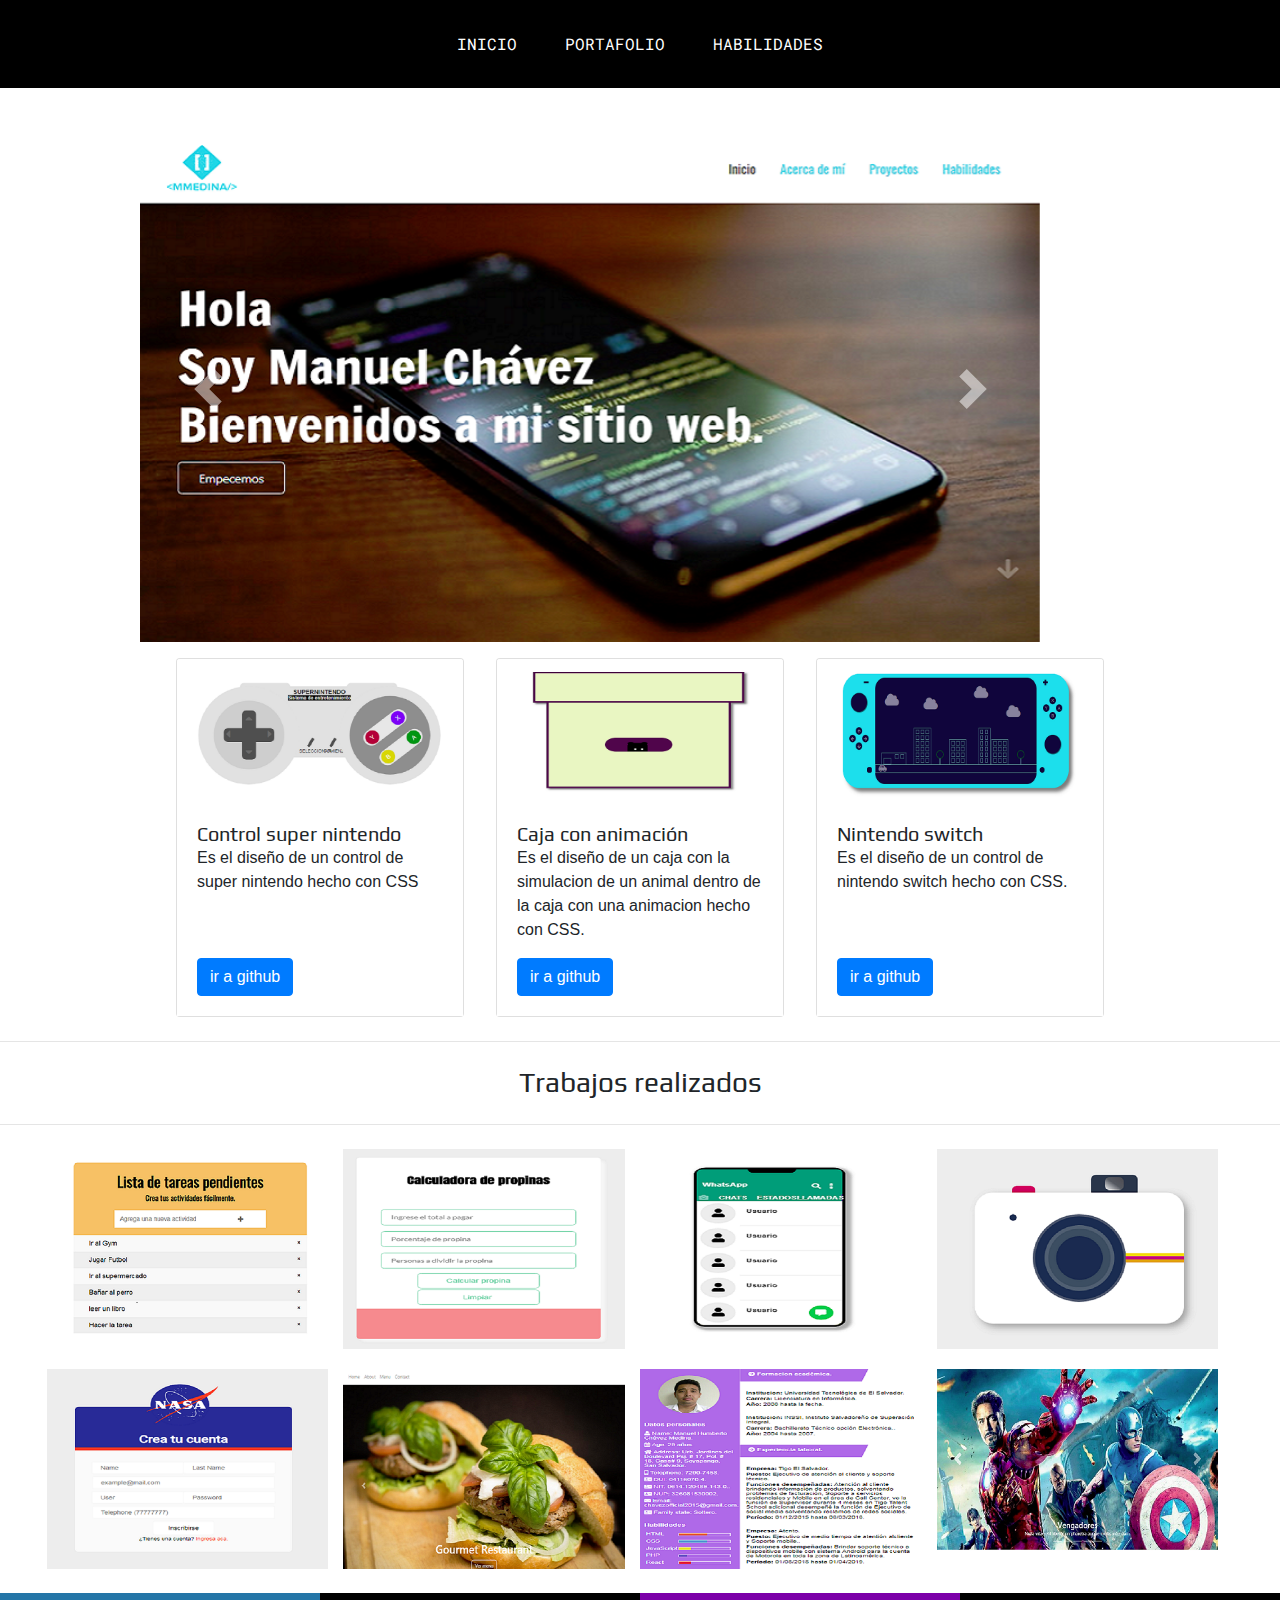
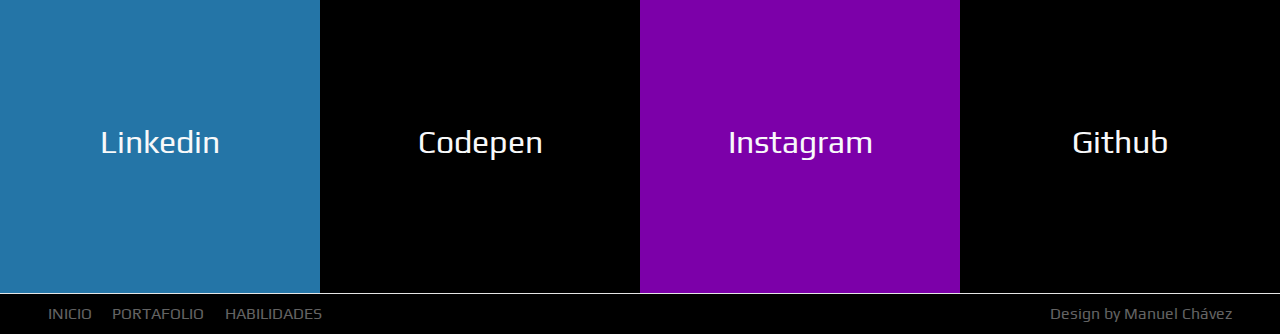
==== commit 011144e3: "Se agregan nuevos estilos a los item del index" ====
--- a/index.html
+++ b/index.html
@@ -2,6 +2,9 @@
 <html lang="en">
 <head>
     <meta charset="UTF-8">
+    <meta name="keywords" content="HTML,CSS,JavaScript">
+    <meta name="author" content="Manuel Chávez">
+    <meta name="Description" content="Portafolio Web">
     <meta name="viewport" content="width=device-width, initial-scale=1.0">
     <meta http-equiv="X-UA-Compatible" content="ie=edge">
     <link rel="stylesheet" href="https://use.fontawesome.com/releases/v5.8.2/css/all.css" integrity="sha384-oS3vJWv+0UjzBfQzYUhtDYW+Pj2yciDJxpsK1OYPAYjqT085Qq/1cq5FLXAZQ7Ay" crossorigin="anonymous">
@@ -57,17 +60,17 @@
             <img src="./image/design-control.png" class="card-img-top" alt="...">
             <section class="card-body">
                 <h5 class="card-title">Control super nintendo</h5>
-                <p class="card-text">Some quick example text to build on the card title and make up the bulk of the card's content.</p>
-                <a href="#" class="btn btn-primary">ir a github</a>
+                <p class="card-text pb-5">Es el diseño de un control de super nintendo hecho con CSS</p>
+                <a href="https://github.com/mmedinasv05/Design-Control-SuperNintendo" target="_blank" class="btn btn-primary">ir a github</a>
             </section>
         </article>
 
         <article class="card my-4 mx-3" style="width: 18rem;">
             <img src="./image/design-box-animal.png" class="card-img-top" alt="...">
             <section class="card-body">
-                <h5 class="card-title">Card title</h5>
-                <p class="card-text">Some quick example text to build on the card title and make up the bulk of the card's content.</p>
-                <a href="#" class="btn btn-primary">ir a github</a>
+                <h5 class="card-title">Caja con animación</h5>
+                <p class="card-text">Es el diseño de un caja con la simulacion de un animal dentro de la caja con una animacion hecho con CSS.</p>
+                <a href="https://github.com/mmedinasv05/Box-Animation-Animal" target="_blank" class="btn btn-primary">ir a github</a>
             </section>
         </article>
 
@@ -75,8 +78,8 @@
             <img src="./image/design-nintendo-switch.png" class="card-img-top" alt="...">
             <section class="card-body">
                 <h5 class="card-title">Nintendo switch</h5>
-                <p class="card-text">Some quick example text to build on the card title and make up the bulk of the card's content.</p>
-                <a href="#" class="btn btn-primary">ir a github</a>
+                <p class="card-text pb-5">Es el diseño de un control de nintendo switch hecho con CSS.</p>
+                <a href="https://github.com/mmedinasv05/Design-NintendoSwitch" target="_blank" class="btn btn-primary">ir a github</a>
             </section>
         </article>
     </section>
@@ -91,50 +94,50 @@
     <section class="container-flui d-flex flex-wrap justify-content-center align-items-center">
         <article class="card-style-second mt-4">
             <section class="card-style-opacity">
-                <a href="#" class="btn btn-primary">ver mas.</a>
+                <a href="portafolio.html" class="btn btn-primary">ver mas.</a>
             </section>
             <img src="./image/Todo-List.png" class="img-responsive" alt="">
         </article>
         <article class="card-style-second mt-4">
             <section class="card-style-opacity">
-                <a href="#" class="btn btn-primary">ver mas.</a>
+                <a href="portafolio.html" class="btn btn-primary">ver mas.</a>
             </section>
             <img src="./image/calculadora.png" class="img-responsive" alt="">
         </article>
         <article class="card-style-second mt-4">
             <section class="card-style-opacity">
-                <a href="#" class="btn btn-primary">ver mas.</a>
+                <a href="portafolio.html" class="btn btn-primary">ver mas.</a>
             </section>
             <img src="./image/whatsapp.png" class="img-responsive" alt="">
         </article>
         <article class="card-style-second mt-4">
             <section class="card-style-opacity">
-                <a href="#" class="btn btn-primary">ver mas.</a>
+                <a href="portafolio.html" class="btn btn-primary">ver mas.</a>
             </section>
             <img src="./image/Camara.png" class="img-responsive" alt="">
         </article>
 
         <article class="card-style-second mb-4">
             <section class="card-style-opacity">
-                <a href="#" class="btn btn-primary">ver mas.</a>
+                <a href="portafolio.html" class="btn btn-primary">ver mas.</a>
             </section>
             <img src="./image/formulario.png" class="img-responsive" alt="">
         </article>
         <article class="card-style-second mb-4">
             <section class="card-style-opacity">
-                <a href="#" class="btn btn-primary">ver mas.</a>
+                <a href="portafolio.html" class="btn btn-primary">ver mas.</a>
             </section>
             <img src="./image/restaurante.png" class="img-responsive" alt="">
         </article>
         <article class="card-style-second mb-4">
             <section class="card-style-opacity">
-                <a href="#" class="btn btn-primary">ver mas.</a>
+                <a href="portafolio.html" class="btn btn-primary">ver mas.</a>
             </section>
             <img src="./image/Curriculum.png" class="img-responsive" alt="">
         </article>
         <article class="card-style-second mb-4">
             <section class="card-style-opacity">
-                <a href="#" class="btn btn-primary">ver mas.</a>
+                <a href="portafolio.html" class="btn btn-primary">ver mas.</a>
             </section>
             <img src="./image/movie.png" class="img-responsive" alt="">
         </article>
--- a/css/style.css
+++ b/css/style.css
@@ -17,11 +17,7 @@
     padding: 0;
     margin: 0;
 }
-h3,
-h5,
-h2,
-h6,
-h4{
+h3,h5,h2,h6,h4{
     font-family: var(--font-title);
 }
 .card > .card-body{
@@ -43,7 +39,7 @@
 .card-style-opacity{
     width: 100%;
     height: 100%;
-    background-color: #ececec;
+    background-color: #ffffff;
     position: absolute;
     top: 0;
     left: 0;
@@ -60,7 +56,6 @@
     width: 100%;
     height: 100%;
 }
-
 [class^='container-item-footer']{
     width: 25%;
     height: 300px;
@@ -177,11 +172,6 @@
 .progress-skills-P:before{
     width: 30%;
 }
-
-
-
-
-
 /*******************MEDIA QUERY MEDIUM*******************/
 @media (max-width: 768px){
     .menu-bar{
